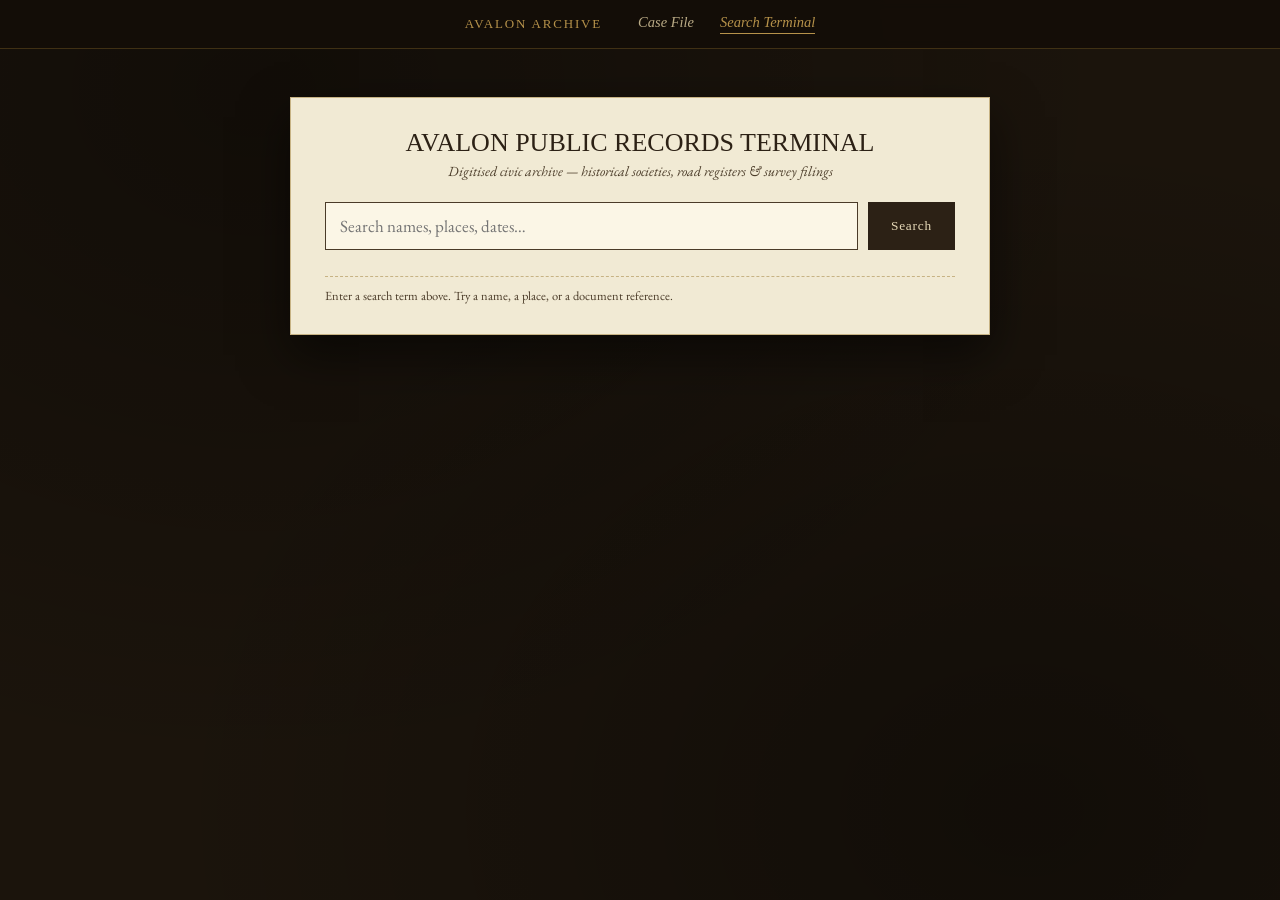
==== search.html @ a9cd8376 "Add files via upload" ====
<!DOCTYPE html>
<html lang="en">
<head>
<meta charset="UTF-8">
<title>Avalon Public Records Terminal</title>
<meta name="viewport" content="width=device-width, initial-scale=1">
<link rel="stylesheet" href="css/styles.css">
</head>
<body>
<nav class="topnav">
  <span class="brand">AVALON ARCHIVE</span>
  <a href="index.html">Case File</a>
  <a href="search.html" class="current">Search Terminal</a>
</nav>
<div class="desk">
  <div class="terminal">
    <div class="search-shell">
      <div class="search-title">AVALON PUBLIC RECORDS TERMINAL</div>
      <div class="search-sub">Digitised civic archive &mdash; historical societies, road registers &amp; survey filings</div>

      <div class="search-row">
        <input id="q" type="text" placeholder="Search names, places, dates…" autocomplete="off">
        <button id="go">Search</button>
      </div>

      <div class="results" id="results">
        <div class="result-count">Enter a search term above. Try a name, a place, or a document reference.</div>
      </div>
    </div>
  </div>
</div>

<script>
/* A small closed corpus — this terminal only ever "knows" about
   the documents listed below. Nothing here calls the real internet. */
const INDEX = [
  {
    keywords: ["elias vale", "eastern road survey", "archivist", "vale survey"],
    title: "Eastern Road Survey, 1998 — Avalon Historical Society Archive",
    url: "archive.html",
    snippet: "Digitised survey register for the eastern road network. Filed surveys from 1996–1999, including an entry for Elias Vale, 17 April 1998.",
    domain: "archive.avalon-hs.gov.av"
  },
  {
    keywords: ["elias vale"],
    title: "Vale Family Genealogy Forum — \"Elias Vale, b. 1922, Millhaven\"",
    url: "#",
    snippet: "Discussion thread regarding a 20th-century farmer named Elias Vale in the western parish of Millhaven. No connection to the royal archive found.",
    domain: "forums.parishrecords.example",
    dead: true
  },
  {
    keywords: ["northwatch road", "northwatch"],
    title: "NORTHWATCH ROAD — Avalon Road & Heritage Register",
    url: "roads.html",
    snippet: "Heritage listing for Northwatch Road, established 1847. Includes route history and a list of survey filings through 1998.",
    domain: "register.avalon-heritage.gov.av"
  },
  {
    keywords: ["eastmere road", "eastmere"],
    title: "EASTMERE ROAD — Avalon Road & Heritage Register",
    url: "eastmere.html",
    snippet: "Heritage listing for Eastmere Road. No survey filings recorded after 1994.",
    domain: "register.avalon-heritage.gov.av"
  },
  {
    keywords: ["blackstone hill", "mile 7", "blackstone", "eh-071", "field record"],
    title: "Field Record #EH-071 — Blackstone Hill, Mile 7",
    url: "records.html",
    snippet: "Surveyor's field record for the Blackstone Hill marker at mile 7, filed 17 April 1998. Final note attached.",
    domain: "archive.avalon-hs.gov.av"
  },
  {
    keywords: ["blackstone road"],
    title: "BLACKSTONE ROAD — Avalon Road & Heritage Register",
    url: "#",
    snippet: "Heritage listing for Blackstone Road, a residential street in the Lower Ward. No relation to Blackstone Hill.",
    domain: "register.avalon-heritage.gov.av",
    dead: true
  },
  {
    keywords: ["thomas reed", "marcus bell", "daniel cross"],
    title: "Eastern Road Survey Personnel Roster, 1994–1999",
    url: "#",
    snippet: "Staff roster for the eastern survey office. Lists surveyors employed across the listed years.",
    domain: "archive.avalon-hs.gov.av",
    dead: true
  }
];

const qEl = document.getElementById('q');
const goEl = document.getElementById('go');
const resultsEl = document.getElementById('results');

function norm(s){ return s.toLowerCase().trim().replace(/\s+/g, ' '); }

function escapeHtml(s){
  return s.replace(/[&<>"']/g, c => ({
    '&':'&amp;', '<':'&lt;', '>':'&gt;', '"':'&quot;', "'":'&#39;'
  }[c]));
}

function escapeRegex(s){
  return s.replace(/[.*+?^${}()|[\]\\]/g, '\\$&');
}

/* Flavor text for dead-end searches — the terminal doesn't just say
   "not found," it stays in character. One is picked at random. */
const NO_RESULTS_FLAVOR = [
  "The clerks have searched the index and found nothing under that name. Not every thread leads back to the archive.",
  "No record. Some names pass through Avalon and leave no paper behind them — that, too, is a kind of record.",
  "The ledger is silent on this one. Perhaps it was never written down. Perhaps it was, and someone made sure it wouldn't be found.",
  "Nothing filed under that. The terminal only knows what was thought worth keeping — and not everything was.",
  "No matching entries. The archive remembers roads, dates, and the names beneath them. Try one of those."
];

function noResultsMessage(query){
  const flavor = NO_RESULTS_FLAVOR[Math.floor(Math.random() * NO_RESULTS_FLAVOR.length)];
  return `<div class="result-count">No records found for &ldquo;${escapeHtml(query)}&rdquo;.</div>
          <div class="result-count" style="font-style:italic; border-top:none; margin-top:2px; padding-top:0;">${flavor}</div>`;
}

function matches(entry, query){
  const q = query.trim();
  if(q.length < 3) return false; // too short to mean anything — avoids accidental letter overlaps
  return entry.keywords.some(k => {
    // query is a longer phrase that contains the full keyword
    if(q.includes(k)) return true;
    // keyword contains the query as a whole word/phrase (word-boundary, not a raw substring)
    const re = new RegExp('(^|[^a-z0-9])' + escapeRegex(q) + '($|[^a-z0-9])', 'i');
    return re.test(k);
  });
}

function search(){
  const raw = norm(qEl.value);
  resultsEl.innerHTML = "";

  if(!raw){
    resultsEl.innerHTML = '<div class="result-count">Enter a search term above. Try a name, a place, or a document reference.</div>';
    return;
  }

  const hits = INDEX.filter(entry => matches(entry, raw));

  if(hits.length === 0){
    resultsEl.innerHTML = noResultsMessage(qEl.value);
    return;
  }

  hits.forEach(hit => {
    const div = document.createElement('div');
    div.className = 'result';
    const link = hit.dead ? '#' : hit.url;
    div.innerHTML = `
      <div class="result-url">${hit.domain}</div>
      <div class="result-title"><a href="${link}" ${hit.dead ? 'data-dead="1"' : 'target="_blank" rel="noopener"'}>${hit.title}</a></div>
      <div class="result-snip">${hit.snippet}</div>
      ${hit.dead ? '<div class="dead-note">This record could not be retrieved.</div>' : ''}
    `;
    resultsEl.appendChild(div);
  });

  resultsEl.innerHTML += `<div class="result-count">${hits.length} record${hits.length===1?'':'s'} found.</div>`;

  resultsEl.querySelectorAll('a[data-dead]').forEach(a => {
    a.addEventListener('click', e => {
      e.preventDefault();
      alert("This record could not be retrieved. It may have been removed, misfiled, or never existed under this name.");
    });
  });
}

goEl.addEventListener('click', search);
qEl.addEventListener('keydown', e => { if(e.key === 'Enter') search(); });
</script>
</body>
</html>
---- css/styles.css ----
/* ============================================================
   THE FORGOTTEN ARCHIVIST — shared stylesheet
   Palette: aged parchment, iron-gall ink, faded wax-seal red, tarnished gold
   ============================================================ */

@import url('https://fonts.googleapis.com/css2?family=IM+Fell+English+SC&family=IM+Fell+English:ital@0;1&family=EB+Garamond:ital,wght@0,400;0,600;1,400&display=swap');

:root{
  --parchment:      #e6d9b8;
  --parchment-dark:  #d8c79c;
  --parchment-edge:  #c7b384;
  --ink:             #2c2115;
  --ink-soft:        #4a3b28;
  --wax:             #7a2e28;
  --wax-dark:        #5c1f1b;
  --gold:            #93732c;
  --gold-bright:     #b6924a;
  --shadow:          #14100a;
  --stamp-blue:      #2f4a55;
}

*{ box-sizing: border-box; }

html,body{
  margin:0; padding:0;
  min-height:100vh;
  background:
    radial-gradient(ellipse at 20% 10%, rgba(0,0,0,0.35), transparent 60%),
    radial-gradient(ellipse at 80% 90%, rgba(0,0,0,0.35), transparent 60%),
    #1b140c;
  font-family:'EB Garamond', serif;
  color: var(--ink);
}

/* ---------- persistent top navigation ---------- */
.topnav{
  position: sticky;
  top: 0;
  z-index: 50;
  display:flex;
  align-items:center;
  justify-content:center;
  gap: 26px;
  padding: 14px 20px;
  background: rgba(20, 14, 8, 0.92);
  backdrop-filter: blur(4px);
  border-bottom: 1px solid rgba(147, 115, 44, 0.35);
}
.topnav .brand{
  font-family:'IM Fell English SC', serif;
  letter-spacing: 0.14em;
  font-size: 13px;
  color: var(--gold-bright);
  margin-right: 10px;
  white-space:nowrap;
}
.topnav a{
  font-family:'IM Fell English', serif;
  font-style:italic;
  font-size: 14.5px;
  color: #d8c79c;
  text-decoration:none;
  opacity:0.85;
  border-bottom: 1px solid transparent;
  padding-bottom: 2px;
}
.topnav a:hover{ opacity:1; border-color: var(--gold-bright); }
.topnav a.current{ color: var(--gold-bright); opacity:1; border-color: var(--gold-bright); }

.desk{
  min-height:calc(100vh - 50px);
  display:flex;
  align-items:flex-start;
  justify-content:center;
  padding: 48px 20px 80px;
}

/* ---------- the document card ---------- */
.doc{
  position:relative;
  width:100%;
  max-width: 760px;
  background:
    radial-gradient(ellipse at 15% 0%, rgba(120,95,50,0.18), transparent 55%),
    radial-gradient(ellipse at 90% 100%, rgba(90,65,30,0.22), transparent 55%),
    radial-gradient(ellipse at 60% 40%, rgba(255,250,230,0.08), transparent 60%),
    var(--parchment);
  border: 1px solid var(--parchment-edge);
  box-shadow:
    0 2px 0 rgba(255,255,255,0.15) inset,
    0 30px 60px rgba(0,0,0,0.55),
    0 0 0 8px rgba(0,0,0,0.08);
  padding: 52px 56px 44px;
  clip-path: polygon(
    0% 1.2%, 2% 0%, 98% 0.4%, 100% 1.8%,
    99.4% 20%, 100% 45%, 99.3% 70%, 100% 98%,
    97% 100%, 60% 99.3%, 40% 100%, 3% 99.4%,
    0.4% 80%, 0% 55%, 0.6% 30%
  );
}

.doc::before{
  /* fiber / speckle texture */
  content:"";
  position:absolute; inset:0;
  pointer-events:none;
  opacity:0.5;
  mix-blend-mode:multiply;
  background-image:
    repeating-linear-gradient(90deg, rgba(0,0,0,0.02) 0 1px, transparent 1px 3px),
    repeating-linear-gradient(0deg, rgba(0,0,0,0.015) 0 1px, transparent 1px 4px);
}

.doc > *{ position:relative; z-index:1; }

.kicker{
  font-family:'IM Fell English SC', serif;
  letter-spacing: 0.22em;
  font-size: 12.5px;
  color: var(--gold);
  text-transform:uppercase;
  border-bottom: 1px solid var(--parchment-edge);
  padding-bottom: 10px;
  margin-bottom: 22px;
  display:flex;
  justify-content:space-between;
  align-items:baseline;
}

h1.title{
  font-family:'IM Fell English SC', serif;
  font-weight:400;
  font-size: 40px;
  line-height:1.1;
  margin: 0 0 6px;
  color: var(--ink);
  text-shadow: 0 1px 0 rgba(255,255,255,0.35);
}

.subtitle{
  font-style:italic;
  color: var(--ink-soft);
  margin: 0 0 28px;
  font-size:17px;
}

p{ line-height:1.65; font-size:17px; margin: 0 0 16px; }

.quote{
  font-style:italic;
  border-left: 3px solid var(--wax);
  padding: 4px 0 4px 18px;
  margin: 22px 0;
  color: var(--ink-soft);
}

.field-table{
  width:100%;
  border-collapse:collapse;
  margin: 20px 0 8px;
  font-size:16px;
}
.field-table th{
  text-align:left;
  font-family:'IM Fell English SC', serif;
  font-weight:400;
  letter-spacing:0.06em;
  color: var(--gold);
  padding: 8px 10px 8px 0;
  border-bottom: 1px solid var(--parchment-edge);
  white-space:nowrap;
  vertical-align:top;
  width: 190px;
}
.field-table td{
  padding: 8px 0;
  border-bottom: 1px solid var(--parchment-edge);
}
.field-table tr:last-child th,
.field-table tr:last-child td{ border-bottom:none; }

.note-block{
  background: rgba(0,0,0,0.045);
  border: 1px dashed var(--gold);
  padding: 16px 20px;
  margin: 22px 0;
  font-family:'IM Fell English', serif;
  font-size:18px;
  color: var(--ink);
}

.stamp{
  position:absolute;
  top: 34px; right: 40px;
  width: 96px; height:96px;
  border-radius:50%;
  border: 3px solid var(--wax-dark);
  display:flex; align-items:center; justify-content:center;
  text-align:center;
  color: var(--wax-dark);
  font-family:'IM Fell English SC', serif;
  font-size:11px;
  letter-spacing:0.08em;
  transform: rotate(-14deg);
  opacity:0.75;
  mix-blend-mode:multiply;
}
.stamp span{ display:block; }
.stamp .big{ font-size:22px; margin:2px 0; }

.archived-stamp{
  display: table;
  margin: 30px auto 4px;
  transform: rotate(-6deg);
  font-family:'IM Fell English SC', serif;
  font-size: 26px;
  letter-spacing: 0.3em;
  color: var(--wax);
  border: 3px solid var(--wax);
  padding: 4px 22px;
  opacity:0.5;
  mix-blend-mode:multiply;
  pointer-events:none;
  text-align:center;
}

.cta{
  display:inline-block;
  margin-top: 18px;
  padding: 12px 22px;
  background: var(--ink);
  color: var(--parchment);
  text-decoration:none;
  font-family:'IM Fell English SC', serif;
  letter-spacing:0.08em;
  font-size:14px;
  border: 1px solid var(--ink);
  transition: all .15s ease;
}
.cta:hover{ background: var(--wax); border-color: var(--wax); }

.linklist a{
  color: var(--wax);
  text-decoration:none;
  border-bottom: 1px solid rgba(122,46,40,0.4);
}
.linklist a:hover{ border-color: var(--wax); }

.meta-foot{
  margin-top: 30px;
  padding-top: 16px;
  border-top: 1px solid var(--parchment-edge);
  font-size: 12.5px;
  color: var(--ink-soft);
  display:flex;
  justify-content:space-between;
  font-family:'IM Fell English', serif;
}

.photo-frame{
  margin: 22px 0;
  padding: 10px;
  background: #efe6cc;
  border: 1px solid var(--parchment-edge);
  box-shadow: 0 8px 18px rgba(0,0,0,0.35);
  display:inline-block;
}
.photo-frame img{
  display:block;
  max-width: 100%;
  filter: sepia(0.15) contrast(1.02);
}
.photo-caption{
  font-size: 13px;
  font-style: italic;
  color: var(--ink-soft);
  margin-top:8px;
  text-align:center;
}

.flag-box{
  font-family: monospace;
  background: var(--ink);
  color: #d8c79c;
  padding: 14px 18px;
  letter-spacing: 0.03em;
  font-size:16px;
  margin: 18px 0;
  border: 1px solid #000;
}

code{
  background: rgba(0,0,0,0.06);
  padding: 1px 6px;
  border-radius:2px;
  font-size: 0.92em;
}

/* ---------- search terminal ---------- */
.terminal{
  max-width: 700px;
  width:100%;
  margin: 0 auto;
}
.search-shell{
  background: #f1ead4;
  border: 1px solid var(--parchment-edge);
  box-shadow: 0 20px 45px rgba(0,0,0,0.5);
  padding: 30px 34px 20px;
}
.search-title{
  font-family:'IM Fell English SC', serif;
  font-size: 26px;
  text-align:center;
  color: var(--ink);
  margin-bottom: 4px;
}
.search-sub{
  text-align:center;
  font-style:italic;
  color: var(--ink-soft);
  font-size: 14px;
  margin-bottom: 22px;
}
.search-row{
  display:flex;
  gap:10px;
}
#q{
  flex:1;
  font-family:'EB Garamond', serif;
  font-size: 17px;
  padding: 12px 14px;
  border: 1px solid var(--ink-soft);
  background: #fbf6e6;
  color: var(--ink);
}
#q:focus{ outline: 2px solid var(--gold); }
#go{
  font-family:'IM Fell English SC', serif;
  letter-spacing:0.06em;
  background: var(--ink);
  color: var(--parchment);
  border: 1px solid var(--ink);
  padding: 0 22px;
  cursor:pointer;
}
#go:hover{ background: var(--wax); }

.results{ margin-top: 26px; padding-bottom: 10px; }
.result{
  padding: 14px 0;
  border-bottom: 1px solid rgba(0,0,0,0.1);
}
.result:last-child{ border-bottom:none; }
.result-url{
  font-size: 12.5px;
  color: #3f6b3f;
  font-family: monospace;
}
.result-title{
  font-family:'IM Fell English', serif;
  font-style:italic;
  font-size: 19px;
  margin: 2px 0 4px;
}
.result-title a{ color: var(--stamp-blue); text-decoration:none; }
.result-title a:hover{ text-decoration:underline; }
.result-snip{ font-size: 14.5px; color: var(--ink-soft); }
.result-count{
  font-size: 12.5px;
  color: var(--ink-soft);
  margin-top: 18px;
  border-top: 1px dashed var(--parchment-edge);
  padding-top: 10px;
}
.dead-note{ font-size:13px; color: var(--wax); font-style:italic; }

a.back{
  display:inline-block; margin-top: 24px;
  font-family:'IM Fell English SC', serif;
  font-size: 13px;
  letter-spacing:0.06em;
  color: var(--ink-soft);
  text-decoration:none;
}
a.back:hover{ color: var(--wax); }

@media (max-width: 640px){
  .doc{ padding: 34px 24px 30px; }
  h1.title{ font-size: 30px; }
  .stamp{ width:74px; height:74px; top:20px; right:20px; font-size:9px; }
  .stamp .big{ font-size:17px; }
}
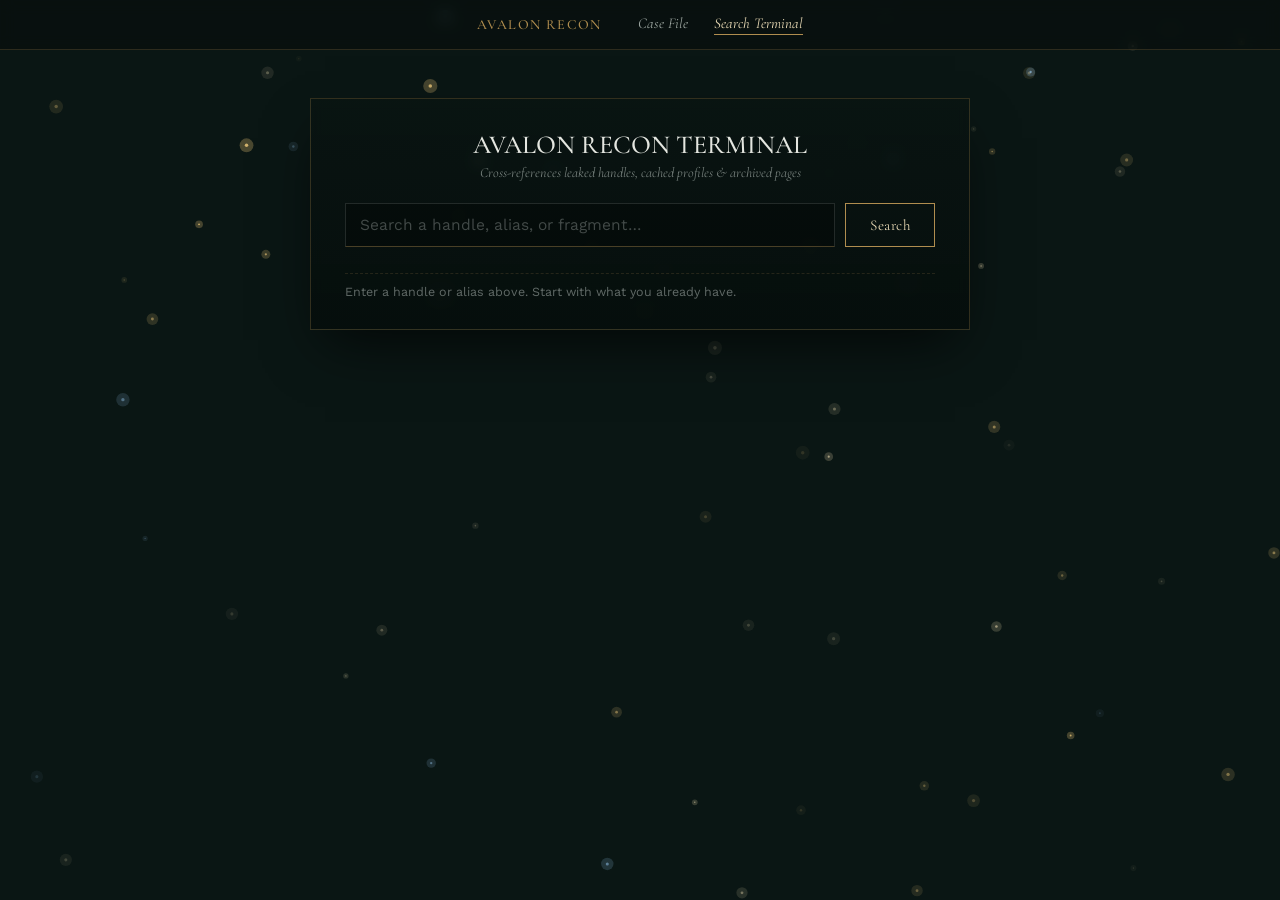
==== commit f34ed3e2: "final ig" ====
--- a/search.html
+++ b/search.html
@@ -2,29 +2,32 @@
 <html lang="en">
 <head>
 <meta charset="UTF-8">
-<title>Avalon Public Records Terminal</title>
+<title>Avalon Recon Terminal</title>
 <meta name="viewport" content="width=device-width, initial-scale=1">
 <link rel="stylesheet" href="css/styles.css">
 </head>
 <body>
+<div class="scene-bg"></div>
+<div class="mist"></div>
+<canvas id="fireflies"></canvas>
 <nav class="topnav">
-  <span class="brand">AVALON ARCHIVE</span>
+  <span class="brand">AVALON RECON</span>
   <a href="index.html">Case File</a>
   <a href="search.html" class="current">Search Terminal</a>
 </nav>
 <div class="desk">
   <div class="terminal">
     <div class="search-shell">
-      <div class="search-title">AVALON PUBLIC RECORDS TERMINAL</div>
-      <div class="search-sub">Digitised civic archive &mdash; historical societies, road registers &amp; survey filings</div>
+      <div class="search-title">AVALON RECON TERMINAL</div>
+      <div class="search-sub">Cross-references leaked handles, cached profiles & archived pages</div>
 
       <div class="search-row">
-        <input id="q" type="text" placeholder="Search names, places, dates…" autocomplete="off">
+        <input id="q" type="text" placeholder="Search a handle, alias, or fragment…" autocomplete="off">
         <button id="go">Search</button>
       </div>
 
       <div class="results" id="results">
-        <div class="result-count">Enter a search term above. Try a name, a place, or a document reference.</div>
+        <div class="result-count">Enter a handle or alias above. Start with what you already have.</div>
       </div>
     </div>
   </div>
@@ -32,59 +35,46 @@
 
 <script>
 /* A small closed corpus — this terminal only ever "knows" about
-   the documents listed below. Nothing here calls the real internet. */
+   the fragments listed below. Nothing here calls the real internet. */
 const INDEX = [
   {
-    keywords: ["elias vale", "eastern road survey", "archivist", "vale survey"],
-    title: "Eastern Road Survey, 1998 — Avalon Historical Society Archive",
-    url: "archive.html",
-    snippet: "Digitised survey register for the eastern road network. Filed surveys from 1996–1999, including an entry for Elias Vale, 17 April 1998.",
-    domain: "archive.avalon-hs.gov.av"
+    keywords: ["vale_e77"],
+    title: "Credential dump — fragment #0417",
+    url: "leak.html",
+    snippet: "Cached mirror of a leaked credential dump. One row matches this alias, with a partially redacted contact field.",
+    domain: "dump.paste-mirror.example"
   },
   {
     keywords: ["elias vale"],
-    title: "Vale Family Genealogy Forum — \"Elias Vale, b. 1922, Millhaven\"",
+    title: "Old forum thread — \"anyone know an Elias Vale?\"",
     url: "#",
-    snippet: "Discussion thread regarding a 20th-century farmer named Elias Vale in the western parish of Millhaven. No connection to the royal archive found.",
-    domain: "forums.parishrecords.example",
+    snippet: "General discussion thread from an unrelated forum. No connection found to the alias vale_e77.",
+    domain: "forums.example",
     dead: true
   },
   {
-    keywords: ["northwatch road", "northwatch"],
-    title: "NORTHWATCH ROAD — Avalon Road & Heritage Register",
-    url: "roads.html",
-    snippet: "Heritage listing for Northwatch Road, established 1847. Includes route history and a list of survey filings through 1998.",
-    domain: "register.avalon-heritage.gov.av"
+    keywords: ["e.sveyne_arch", "sveyne_arch", "e sveyne arch"],
+    title: "Cached member profile — e.sveyne_arch",
+    url: "profile.html",
+    snippet: "Archived forum profile, last active 2021. Signature line references a current handle.",
+    domain: "forums.oldnet.example",
+    restricted: true
   },
   {
-    keywords: ["eastmere road", "eastmere"],
-    title: "EASTMERE ROAD — Avalon Road & Heritage Register",
-    url: "eastmere.html",
-    snippet: "Heritage listing for Eastmere Road. No survey filings recorded after 1994.",
-    domain: "register.avalon-heritage.gov.av"
-  },
-  {
-    keywords: ["blackstone hill", "mile 7", "blackstone", "eh-071", "field record"],
-    title: "Field Record #EH-071 — Blackstone Hill, Mile 7",
-    url: "records.html",
-    snippet: "Surveyor's field record for the Blackstone Hill marker at mile 7, filed 17 April 1998. Final note attached.",
-    domain: "archive.avalon-hs.gov.av"
-  },
-  {
-    keywords: ["blackstone road"],
-    title: "BLACKSTONE ROAD — Avalon Road & Heritage Register",
+    keywords: ["sveyne"],
+    title: "Surname index — Sveyne",
     url: "#",
-    snippet: "Heritage listing for Blackstone Road, a residential street in the Lower Ward. No relation to Blackstone Hill.",
-    domain: "register.avalon-heritage.gov.av",
+    snippet: "Regional surname index. Too broad on its own to narrow down a specific person.",
+    domain: "genealogy.example",
     dead: true
   },
   {
-    keywords: ["thomas reed", "marcus bell", "daniel cross"],
-    title: "Eastern Road Survey Personnel Roster, 1994–1999",
-    url: "#",
-    snippet: "Staff roster for the eastern survey office. Lists surveyors employed across the listed years.",
-    domain: "archive.avalon-hs.gov.av",
-    dead: true
+    keywords: ["elian.sveyne", "elian sveyne"],
+    title: "Cached link page — elian.sveyne",
+    url: "final.html",
+    snippet: "Archived snapshot of a link-in-bio style page. One of its links still resolves.",
+    domain: "links.mirror.example",
+    restricted: true
   }
 ];
 
@@ -104,14 +94,11 @@
   return s.replace(/[.*+?^${}()|[\]\\]/g, '\\$&');
 }
 
-/* Flavor text for dead-end searches — the terminal doesn't just say
-   "not found," it stays in character. One is picked at random. */
 const NO_RESULTS_FLAVOR = [
-  "The clerks have searched the index and found nothing under that name. Not every thread leads back to the archive.",
-  "No record. Some names pass through Avalon and leave no paper behind them — that, too, is a kind of record.",
-  "The ledger is silent on this one. Perhaps it was never written down. Perhaps it was, and someone made sure it wouldn't be found.",
-  "Nothing filed under that. The terminal only knows what was thought worth keeping — and not everything was.",
-  "No matching entries. The archive remembers roads, dates, and the names beneath them. Try one of those."
+  "No matching rows in this index. Not every handle leaves a paper trail.",
+  "Nothing cached under that. It may never have been indexed, or it was and someone made sure it wouldn't be found.",
+  "No hits. The terminal only surfaces what search engines happened to cache — not everything gets cached.",
+  "No matching entries. Try the exact alias, not a guess at the name behind it."
 ];
 
 function noResultsMessage(query){
@@ -122,11 +109,9 @@
 
 function matches(entry, query){
   const q = query.trim();
-  if(q.length < 3) return false; // too short to mean anything — avoids accidental letter overlaps
+  if(q.length < 3) return false;
   return entry.keywords.some(k => {
-    // query is a longer phrase that contains the full keyword
     if(q.includes(k)) return true;
-    // keyword contains the query as a whole word/phrase (word-boundary, not a raw substring)
     const re = new RegExp('(^|[^a-z0-9])' + escapeRegex(q) + '($|[^a-z0-9])', 'i');
     return re.test(k);
   });
@@ -137,7 +122,7 @@
   resultsEl.innerHTML = "";
 
   if(!raw){
-    resultsEl.innerHTML = '<div class="result-count">Enter a search term above. Try a name, a place, or a document reference.</div>';
+    resultsEl.innerHTML = '<div class="result-count">Enter a handle or alias above. Start with what you already have.</div>';
     return;
   }
 
@@ -150,11 +135,11 @@
 
   hits.forEach(hit => {
     const div = document.createElement('div');
-    div.className = 'result';
+    div.className = 'result' + (hit.restricted ? ' restricted' : '');
     const link = hit.dead ? '#' : hit.url;
     div.innerHTML = `
       <div class="result-url">${hit.domain}</div>
-      <div class="result-title"><a href="${link}" ${hit.dead ? 'data-dead="1"' : 'target="_blank" rel="noopener"'}>${hit.title}</a></div>
+      <div class="result-title"><a href="${link}" ${hit.dead ? 'data-dead="1"' : 'target="_self"'}>${hit.title}</a></div>
       <div class="result-snip">${hit.snippet}</div>
       ${hit.dead ? '<div class="dead-note">This record could not be retrieved.</div>' : ''}
     `;
@@ -174,5 +159,6 @@
 goEl.addEventListener('click', search);
 qEl.addEventListener('keydown', e => { if(e.key === 'Enter') search(); });
 </script>
+<script src="js/fireflies.js"></script>
 </body>
 </html>
--- a/css/styles.css
+++ b/css/styles.css
@@ -1,22 +1,17 @@
 /* ============================================================
-   THE FORGOTTEN ARCHIVIST — shared stylesheet
-   Palette: aged parchment, iron-gall ink, faded wax-seal red, tarnished gold
+   AVALON ARCHIVE — shared stylesheet
+   One world throughout: the mist, the water, brass and ember light.
    ============================================================ */
 
-@import url('https://fonts.googleapis.com/css2?family=IM+Fell+English+SC&family=IM+Fell+English:ital@0;1&family=EB+Garamond:ital,wght@0,400;0,600;1,400&display=swap');
+@import url('https://fonts.googleapis.com/css2?family=Cormorant+Garamond:ital,wght@0,500;0,600;1,400&family=Work+Sans:wght@400;500;600&display=swap');
 
 :root{
-  --parchment:      #e6d9b8;
-  --parchment-dark:  #d8c79c;
-  --parchment-edge:  #c7b384;
-  --ink:             #2c2115;
-  --ink-soft:        #4a3b28;
-  --wax:             #7a2e28;
-  --wax-dark:        #5c1f1b;
-  --gold:            #93732c;
-  --gold-bright:     #b6924a;
-  --shadow:          #14100a;
-  --stamp-blue:      #2f4a55;
+  --void:        #0a1614;
+  --deep-water:  #10241f;
+  --verdigris:   #3c6e5e;
+  --moonlight:   #cfd8d3;
+  --brass:       #b08d4f;
+  --ember:       #7a2e2e;
 }
 
 *{ box-sizing: border-box; }
@@ -24,371 +19,292 @@
 html,body{
   margin:0; padding:0;
   min-height:100vh;
-  background:
-    radial-gradient(ellipse at 20% 10%, rgba(0,0,0,0.35), transparent 60%),
-    radial-gradient(ellipse at 80% 90%, rgba(0,0,0,0.35), transparent 60%),
-    #1b140c;
-  font-family:'EB Garamond', serif;
-  color: var(--ink);
+  background: var(--void);
+  font-family:'Work Sans', sans-serif;
+  color: var(--moonlight);
+}
+
+/* ---------- the misty scene, sits behind everything on every page ---------- */
+.scene-bg{
+  position:fixed; inset:0; z-index:-2;
+  background-image:
+    linear-gradient(180deg, rgba(6,10,9,0.74) 0%, rgba(6,10,9,0.5) 40%, rgba(6,10,9,0.86) 100%),
+    url('../avalon_bg.png');
+  background-size:cover;
+  background-position:center;
+  background-attachment:fixed;
+}
+.mist{
+  position:fixed; inset:-10%; z-index:-1;
+  background-image:
+    radial-gradient(ellipse 60% 30% at 30% 60%, rgba(207,216,211,0.055), transparent 70%),
+    radial-gradient(ellipse 50% 25% at 75% 40%, rgba(207,216,211,0.045), transparent 70%);
+  animation: drift 44s ease-in-out infinite alternate;
+  pointer-events:none;
+}
+@keyframes drift{
+  from{ transform: translateX(-2%) translateY(0); }
+  to{ transform: translateX(2%) translateY(-1%); }
+}
+@media (prefers-reduced-motion: reduce){ .mist{ animation:none; } }
+
+#fireflies{
+  position:fixed; inset:0; z-index:0;
+  width:100%; height:100%;
+  pointer-events:none;
 }
 
 /* ---------- persistent top navigation ---------- */
 .topnav{
-  position: sticky;
-  top: 0;
-  z-index: 50;
-  display:flex;
-  align-items:center;
-  justify-content:center;
-  gap: 26px;
+  position: sticky; top: 0; z-index: 50;
+  display:flex; align-items:center; justify-content:center; gap: 26px;
   padding: 14px 20px;
-  background: rgba(20, 14, 8, 0.92);
-  backdrop-filter: blur(4px);
-  border-bottom: 1px solid rgba(147, 115, 44, 0.35);
+  background: rgba(8,14,12,0.55);
+  backdrop-filter: blur(8px);
+  border-bottom: 1px solid rgba(176,141,79,0.22);
 }
 .topnav .brand{
-  font-family:'IM Fell English SC', serif;
-  letter-spacing: 0.14em;
-  font-size: 13px;
-  color: var(--gold-bright);
-  margin-right: 10px;
-  white-space:nowrap;
+  font-family:'Cormorant Garamond', serif;
+  font-weight:500; letter-spacing: 0.1em; font-size: 14px;
+  color: var(--brass); margin-right: 10px; white-space:nowrap;
 }
 .topnav a{
-  font-family:'IM Fell English', serif;
-  font-style:italic;
-  font-size: 14.5px;
-  color: #d8c79c;
-  text-decoration:none;
-  opacity:0.85;
-  border-bottom: 1px solid transparent;
-  padding-bottom: 2px;
-}
-.topnav a:hover{ opacity:1; border-color: var(--gold-bright); }
-.topnav a.current{ color: var(--gold-bright); opacity:1; border-color: var(--gold-bright); }
+  font-family:'Cormorant Garamond', serif; font-style:italic; font-size: 15px;
+  color: rgba(207,216,211,0.75); text-decoration:none;
+  border-bottom: 1px solid transparent; padding-bottom: 2px;
+}
+.topnav a:hover{ color: #e8d9b5; border-color: var(--brass); }
+.topnav a.current{ color: #e8d9b5; border-color: var(--brass); }
 
 .desk{
   min-height:calc(100vh - 50px);
-  display:flex;
-  align-items:flex-start;
-  justify-content:center;
+  display:flex; align-items:flex-start; justify-content:center;
   padding: 48px 20px 80px;
+  position:relative; z-index:1;
 }
 
 /* ---------- the document card ---------- */
 .doc{
-  position:relative;
-  width:100%;
-  max-width: 760px;
-  background:
-    radial-gradient(ellipse at 15% 0%, rgba(120,95,50,0.18), transparent 55%),
-    radial-gradient(ellipse at 90% 100%, rgba(90,65,30,0.22), transparent 55%),
-    radial-gradient(ellipse at 60% 40%, rgba(255,250,230,0.08), transparent 60%),
-    var(--parchment);
-  border: 1px solid var(--parchment-edge);
+  position:relative; width:100%; max-width: 720px;
+  background: linear-gradient(180deg, rgba(9,20,18,0.86), rgba(6,14,12,0.92));
+  backdrop-filter: blur(6px);
+  border: 1px solid rgba(176,141,79,0.26);
   box-shadow:
-    0 2px 0 rgba(255,255,255,0.15) inset,
-    0 30px 60px rgba(0,0,0,0.55),
-    0 0 0 8px rgba(0,0,0,0.08);
-  padding: 52px 56px 44px;
-  clip-path: polygon(
-    0% 1.2%, 2% 0%, 98% 0.4%, 100% 1.8%,
-    99.4% 20%, 100% 45%, 99.3% 70%, 100% 98%,
-    97% 100%, 60% 99.3%, 40% 100%, 3% 99.4%,
-    0.4% 80%, 0% 55%, 0.6% 30%
-  );
-}
-
+    0 0 0 1px rgba(0,0,0,0.4),
+    0 30px 65px -20px rgba(0,0,0,0.75),
+    0 0 50px -20px rgba(60,110,94,0.2);
+  padding: 50px 54px 42px;
+}
 .doc::before{
-  /* fiber / speckle texture */
-  content:"";
-  position:absolute; inset:0;
+  content:""; position:absolute; inset:9px;
+  border:1px solid rgba(176,141,79,0.1);
   pointer-events:none;
-  opacity:0.5;
-  mix-blend-mode:multiply;
-  background-image:
-    repeating-linear-gradient(90deg, rgba(0,0,0,0.02) 0 1px, transparent 1px 3px),
-    repeating-linear-gradient(0deg, rgba(0,0,0,0.015) 0 1px, transparent 1px 4px);
-}
-
+}
 .doc > *{ position:relative; z-index:1; }
 
 .kicker{
-  font-family:'IM Fell English SC', serif;
-  letter-spacing: 0.22em;
-  font-size: 12.5px;
-  color: var(--gold);
-  text-transform:uppercase;
-  border-bottom: 1px solid var(--parchment-edge);
-  padding-bottom: 10px;
-  margin-bottom: 22px;
-  display:flex;
-  justify-content:space-between;
-  align-items:baseline;
+  font-family:'Cormorant Garamond', serif; font-style:italic;
+  letter-spacing: 0.04em; font-size: 13.5px;
+  color: var(--brass);
+  border-bottom: 1px solid rgba(176,141,79,0.2);
+  padding-bottom: 10px; margin-bottom: 22px;
+  display:flex; justify-content:space-between; align-items:baseline;
 }
 
 h1.title{
-  font-family:'IM Fell English SC', serif;
-  font-weight:400;
-  font-size: 40px;
-  line-height:1.1;
-  margin: 0 0 6px;
-  color: var(--ink);
-  text-shadow: 0 1px 0 rgba(255,255,255,0.35);
+  font-family:'Cormorant Garamond', serif; font-weight:500;
+  font-size: 2.4rem; line-height:1.15; margin: 0 0 8px;
+  color: #e4e6e0;
 }
 
 .subtitle{
-  font-style:italic;
-  color: var(--ink-soft);
-  margin: 0 0 28px;
-  font-size:17px;
-}
-
-p{ line-height:1.65; font-size:17px; margin: 0 0 16px; }
+  font-family:'Cormorant Garamond', serif; font-style:italic;
+  color: rgba(207,216,211,0.6); margin: 0 0 28px; font-size:17px;
+}
+
+p{ line-height:1.7; font-size:16px; margin: 0 0 16px; color: rgba(207,216,211,0.85); }
 
 .quote{
-  font-style:italic;
-  border-left: 3px solid var(--wax);
-  padding: 4px 0 4px 18px;
-  margin: 22px 0;
-  color: var(--ink-soft);
-}
-
-.field-table{
-  width:100%;
-  border-collapse:collapse;
-  margin: 20px 0 8px;
-  font-size:16px;
-}
+  font-family:'Cormorant Garamond', serif; font-style:italic; font-size:18px;
+  border-left: 2px solid var(--brass);
+  padding: 4px 0 4px 18px; margin: 22px 0;
+  color: rgba(207,216,211,0.75);
+}
+
+.field-table{ width:100%; border-collapse:collapse; margin: 20px 0 8px; font-size:15.5px; }
 .field-table th{
-  text-align:left;
-  font-family:'IM Fell English SC', serif;
-  font-weight:400;
-  letter-spacing:0.06em;
-  color: var(--gold);
-  padding: 8px 10px 8px 0;
-  border-bottom: 1px solid var(--parchment-edge);
-  white-space:nowrap;
-  vertical-align:top;
-  width: 190px;
-}
-.field-table td{
-  padding: 8px 0;
-  border-bottom: 1px solid var(--parchment-edge);
-}
-.field-table tr:last-child th,
-.field-table tr:last-child td{ border-bottom:none; }
+  text-align:left; font-family:'Cormorant Garamond', serif; font-weight:500;
+  letter-spacing:0.02em; color: var(--brass);
+  padding: 9px 10px 9px 0; border-bottom: 1px solid rgba(176,141,79,0.18);
+  white-space:nowrap; vertical-align:top; width: 190px;
+}
+.field-table td{ padding: 9px 0; border-bottom: 1px solid rgba(176,141,79,0.18); color: rgba(207,216,211,0.85); }
+.field-table tr:last-child th, .field-table tr:last-child td{ border-bottom:none; }
 
 .note-block{
-  background: rgba(0,0,0,0.045);
-  border: 1px dashed var(--gold);
-  padding: 16px 20px;
-  margin: 22px 0;
-  font-family:'IM Fell English', serif;
-  font-size:18px;
-  color: var(--ink);
+  background: rgba(0,0,0,0.25);
+  border: 1px solid rgba(176,141,79,0.3);
+  padding: 18px 22px; margin: 22px 0;
+  font-size:16px; color: rgba(207,216,211,0.9);
 }
 
 .stamp{
-  position:absolute;
-  top: 34px; right: 40px;
-  width: 96px; height:96px;
-  border-radius:50%;
-  border: 3px solid var(--wax-dark);
-  display:flex; align-items:center; justify-content:center;
-  text-align:center;
-  color: var(--wax-dark);
-  font-family:'IM Fell English SC', serif;
-  font-size:11px;
-  letter-spacing:0.08em;
-  transform: rotate(-14deg);
-  opacity:0.75;
-  mix-blend-mode:multiply;
+  position:absolute; top: 34px; right: 40px; width: 92px; height:92px;
+  border-radius:50%; border: 2px solid rgba(176,141,79,0.4);
+  display:flex; align-items:center; justify-content:center; text-align:center;
+  color: rgba(176,141,79,0.55);
+  font-family:'Cormorant Garamond', serif; font-size:11px; letter-spacing:0.08em;
+  transform: rotate(-10deg);
 }
 .stamp span{ display:block; }
-.stamp .big{ font-size:22px; margin:2px 0; }
+.stamp .big{ font-size:20px; margin:2px 0; }
 
 .archived-stamp{
-  display: table;
-  margin: 30px auto 4px;
-  transform: rotate(-6deg);
-  font-family:'IM Fell English SC', serif;
-  font-size: 26px;
-  letter-spacing: 0.3em;
-  color: var(--wax);
-  border: 3px solid var(--wax);
-  padding: 4px 22px;
-  opacity:0.5;
-  mix-blend-mode:multiply;
-  pointer-events:none;
-  text-align:center;
+  display: table; margin: 30px auto 4px; transform: rotate(-4deg);
+  font-family:'Cormorant Garamond', serif; font-size: 24px; letter-spacing: 0.24em;
+  color: var(--ember); border: 2px solid var(--ember);
+  padding: 4px 22px; opacity:0.75; text-align:center;
 }
 
 .cta{
-  display:inline-block;
-  margin-top: 18px;
-  padding: 12px 22px;
-  background: var(--ink);
-  color: var(--parchment);
-  text-decoration:none;
-  font-family:'IM Fell English SC', serif;
-  letter-spacing:0.08em;
-  font-size:14px;
-  border: 1px solid var(--ink);
-  transition: all .15s ease;
-}
-.cta:hover{ background: var(--wax); border-color: var(--wax); }
-
-.linklist a{
-  color: var(--wax);
-  text-decoration:none;
-  border-bottom: 1px solid rgba(122,46,40,0.4);
-}
-.linklist a:hover{ border-color: var(--wax); }
+  display:inline-block; margin-top: 18px; padding: 12px 24px;
+  background: transparent; color: #e8d9b5; text-decoration:none;
+  font-family:'Cormorant Garamond', serif; letter-spacing:0.02em; font-size:16px;
+  border: 1px solid var(--brass); transition: all .2s ease;
+}
+.cta:hover{ background: rgba(176,141,79,0.12); box-shadow: 0 0 24px -6px rgba(176,141,79,0.5); }
+
+.linklist a{ color: #d8c79c; text-decoration:none; border-bottom: 1px solid rgba(176,141,79,0.4); }
+.linklist a:hover{ border-color: var(--brass); }
 
 .meta-foot{
-  margin-top: 30px;
-  padding-top: 16px;
-  border-top: 1px solid var(--parchment-edge);
-  font-size: 12.5px;
-  color: var(--ink-soft);
-  display:flex;
-  justify-content:space-between;
-  font-family:'IM Fell English', serif;
+  margin-top: 30px; padding-top: 16px; border-top: 1px solid rgba(176,141,79,0.18);
+  font-size: 12.5px; color: rgba(207,216,211,0.45);
+  display:flex; justify-content:space-between;
+  font-family:'Cormorant Garamond', serif;
 }
 
 .photo-frame{
-  margin: 22px 0;
-  padding: 10px;
-  background: #efe6cc;
-  border: 1px solid var(--parchment-edge);
-  box-shadow: 0 8px 18px rgba(0,0,0,0.35);
-  display:inline-block;
-}
-.photo-frame img{
-  display:block;
-  max-width: 100%;
-  filter: sepia(0.15) contrast(1.02);
-}
+  margin: 22px 0; padding: 10px;
+  background: rgba(0,0,0,0.3); border: 1px solid rgba(176,141,79,0.25);
+  box-shadow: 0 8px 22px rgba(0,0,0,0.5); display:inline-block;
+}
+.photo-frame img{ display:block; max-width: 100%; filter: sepia(0.1) contrast(1.03) brightness(0.96); }
 .photo-caption{
-  font-size: 13px;
-  font-style: italic;
-  color: var(--ink-soft);
-  margin-top:8px;
-  text-align:center;
+  font-size: 13px; font-style: italic; font-family:'Cormorant Garamond', serif;
+  color: rgba(207,216,211,0.5); margin-top:8px; text-align:center;
 }
 
 .flag-box{
-  font-family: monospace;
-  background: var(--ink);
-  color: #d8c79c;
-  padding: 14px 18px;
-  letter-spacing: 0.03em;
-  font-size:16px;
-  margin: 18px 0;
-  border: 1px solid #000;
-}
-
-code{
-  background: rgba(0,0,0,0.06);
-  padding: 1px 6px;
-  border-radius:2px;
-  font-size: 0.92em;
-}
+  font-family: monospace; background: rgba(0,0,0,0.4); color: #d8c79c;
+  padding: 14px 18px; letter-spacing: 0.03em; font-size:16px;
+  margin: 18px 0; border: 1px solid rgba(176,141,79,0.3);
+}
+
+code{ background: rgba(255,255,255,0.06); padding: 1px 6px; border-radius:2px; font-size: 0.92em; }
 
 /* ---------- search terminal ---------- */
-.terminal{
-  max-width: 700px;
-  width:100%;
-  margin: 0 auto;
-}
+.terminal{ max-width: 660px; width:100%; margin: 0 auto; position:relative; z-index:1; }
 .search-shell{
-  background: #f1ead4;
-  border: 1px solid var(--parchment-edge);
-  box-shadow: 0 20px 45px rgba(0,0,0,0.5);
+  background: linear-gradient(180deg, rgba(9,20,18,0.86), rgba(6,14,12,0.92));
+  backdrop-filter: blur(6px);
+  border: 1px solid rgba(176,141,79,0.26);
+  box-shadow: 0 25px 55px -15px rgba(0,0,0,0.7);
   padding: 30px 34px 20px;
 }
 .search-title{
-  font-family:'IM Fell English SC', serif;
-  font-size: 26px;
-  text-align:center;
-  color: var(--ink);
-  margin-bottom: 4px;
+  font-family:'Cormorant Garamond', serif; font-weight:500; font-size: 26px;
+  text-align:center; color: #e4e6e0; margin-bottom: 4px;
 }
 .search-sub{
-  text-align:center;
-  font-style:italic;
-  color: var(--ink-soft);
-  font-size: 14px;
-  margin-bottom: 22px;
-}
-.search-row{
-  display:flex;
-  gap:10px;
-}
+  text-align:center; font-family:'Cormorant Garamond', serif; font-style:italic;
+  color: rgba(207,216,211,0.55); font-size: 14px; margin-bottom: 22px;
+}
+.search-row{ display:flex; gap:10px; }
 #q{
-  flex:1;
-  font-family:'EB Garamond', serif;
-  font-size: 17px;
-  padding: 12px 14px;
-  border: 1px solid var(--ink-soft);
-  background: #fbf6e6;
-  color: var(--ink);
-}
-#q:focus{ outline: 2px solid var(--gold); }
+  flex:1; font-family:'Work Sans', sans-serif; font-size: 15.5px;
+  padding: 12px 14px; border: 1px solid rgba(207,216,211,0.15);
+  border-bottom: 1px solid rgba(176,141,79,0.4);
+  background: rgba(0,0,0,0.28); color: var(--moonlight);
+}
+#q::placeholder{ color: rgba(207,216,211,0.3); }
+#q:focus{ outline:none; border-color: var(--brass); box-shadow: 0 0 0 1px rgba(176,141,79,0.15), 0 0 18px -4px rgba(176,141,79,0.35); }
 #go{
-  font-family:'IM Fell English SC', serif;
-  letter-spacing:0.06em;
-  background: var(--ink);
-  color: var(--parchment);
-  border: 1px solid var(--ink);
-  padding: 0 22px;
-  cursor:pointer;
-}
-#go:hover{ background: var(--wax); }
+  font-family:'Cormorant Garamond', serif; letter-spacing:0.03em; font-size:15px;
+  background: transparent; color: #e8d9b5; border: 1px solid var(--brass);
+  padding: 0 24px; cursor:pointer; transition: all .2s ease;
+}
+#go:hover{ background: rgba(176,141,79,0.12); }
 
 .results{ margin-top: 26px; padding-bottom: 10px; }
-.result{
-  padding: 14px 0;
-  border-bottom: 1px solid rgba(0,0,0,0.1);
-}
+.result{ padding: 14px 0; border-bottom: 1px solid rgba(176,141,79,0.12); }
 .result:last-child{ border-bottom:none; }
-.result-url{
-  font-size: 12.5px;
-  color: #3f6b3f;
-  font-family: monospace;
-}
-.result-title{
-  font-family:'IM Fell English', serif;
-  font-style:italic;
-  font-size: 19px;
-  margin: 2px 0 4px;
-}
-.result-title a{ color: var(--stamp-blue); text-decoration:none; }
+.result-url{ font-size: 12.5px; color: var(--verdigris); filter:brightness(1.5); font-family: monospace; }
+.result-title{ font-family:'Cormorant Garamond', serif; font-style:italic; font-size: 19px; margin: 2px 0 4px; }
+.result-title a{ color: #d8c79c; text-decoration:none; }
 .result-title a:hover{ text-decoration:underline; }
-.result-snip{ font-size: 14.5px; color: var(--ink-soft); }
+.result-snip{ font-size: 14px; color: rgba(207,216,211,0.6); }
 .result-count{
-  font-size: 12.5px;
-  color: var(--ink-soft);
-  margin-top: 18px;
-  border-top: 1px dashed var(--parchment-edge);
-  padding-top: 10px;
-}
-.dead-note{ font-size:13px; color: var(--wax); font-style:italic; }
+  font-size: 12.5px; color: rgba(207,216,211,0.45); margin-top: 18px;
+  border-top: 1px dashed rgba(176,141,79,0.18); padding-top: 10px;
+}
+.dead-note{ font-size:13px; color: var(--ember); font-style:italic; }
+
+.result.restricted .result-url{ color: var(--ember); filter:none; }
+.result.restricted .result-title a{ color: #c98a7f; }
+.result.restricted .result-snip{ font-style: italic; }
 
 a.back{
   display:inline-block; margin-top: 24px;
-  font-family:'IM Fell English SC', serif;
-  font-size: 13px;
-  letter-spacing:0.06em;
-  color: var(--ink-soft);
-  text-decoration:none;
-}
-a.back:hover{ color: var(--wax); }
+  font-family:'Cormorant Garamond', serif; font-style:italic; font-size: 14px;
+  color: rgba(207,216,211,0.5); text-decoration:none;
+}
+a.back:hover{ color: var(--brass); }
 
 @media (max-width: 640px){
   .doc{ padding: 34px 24px 30px; }
   h1.title{ font-size: 30px; }
-  .stamp{ width:74px; height:74px; top:20px; right:20px; font-size:9px; }
-  .stamp .big{ font-size:17px; }
-}
+  .stamp{ width:70px; height:70px; top:20px; right:20px; font-size:9px; }
+  .stamp .big{ font-size:16px; }
+}
+
+/* ---------- embedded search widget, used on every page ---------- */
+.search-embed{
+  margin-top: 34px;
+  padding-top: 26px;
+  border-top: 1px solid rgba(176,141,79,0.2);
+}
+.search-embed .search-label{
+  font-family:'Cormorant Garamond', serif;
+  font-style: italic;
+  font-size: 13.5px;
+  color: rgba(207,216,211,0.5);
+  margin-bottom: 12px;
+}
+.search-embed .search-row{ display:flex; gap:10px; }
+.search-embed .results{ margin-top: 20px; }
+
+.avatar-frame{
+  width: 84px; height: 84px;
+  border-radius: 50%;
+  overflow: hidden;
+  border: 2px solid rgba(176,141,79,0.4);
+  box-shadow: 0 0 24px -6px rgba(60,110,94,0.4);
+  flex-shrink: 0;
+}
+.avatar-frame img{ width:100%; height:100%; object-fit: cover; display:block; }
+
+.cta.dead{
+  opacity: 0.4;
+  cursor: default;
+  pointer-events: none;
+}
+
+.link-row{
+  display:flex;
+  align-items:center;
+  gap: 18px;
+  margin: 22px 0;
+}
+.link-row .meta{ font-size: 14px; color: rgba(207,216,211,0.6); line-height:1.6; }
+.link-row .meta b{ color: rgba(207,216,211,0.9); font-weight:normal; font-family:'Cormorant Garamond', serif; font-style:italic; }
